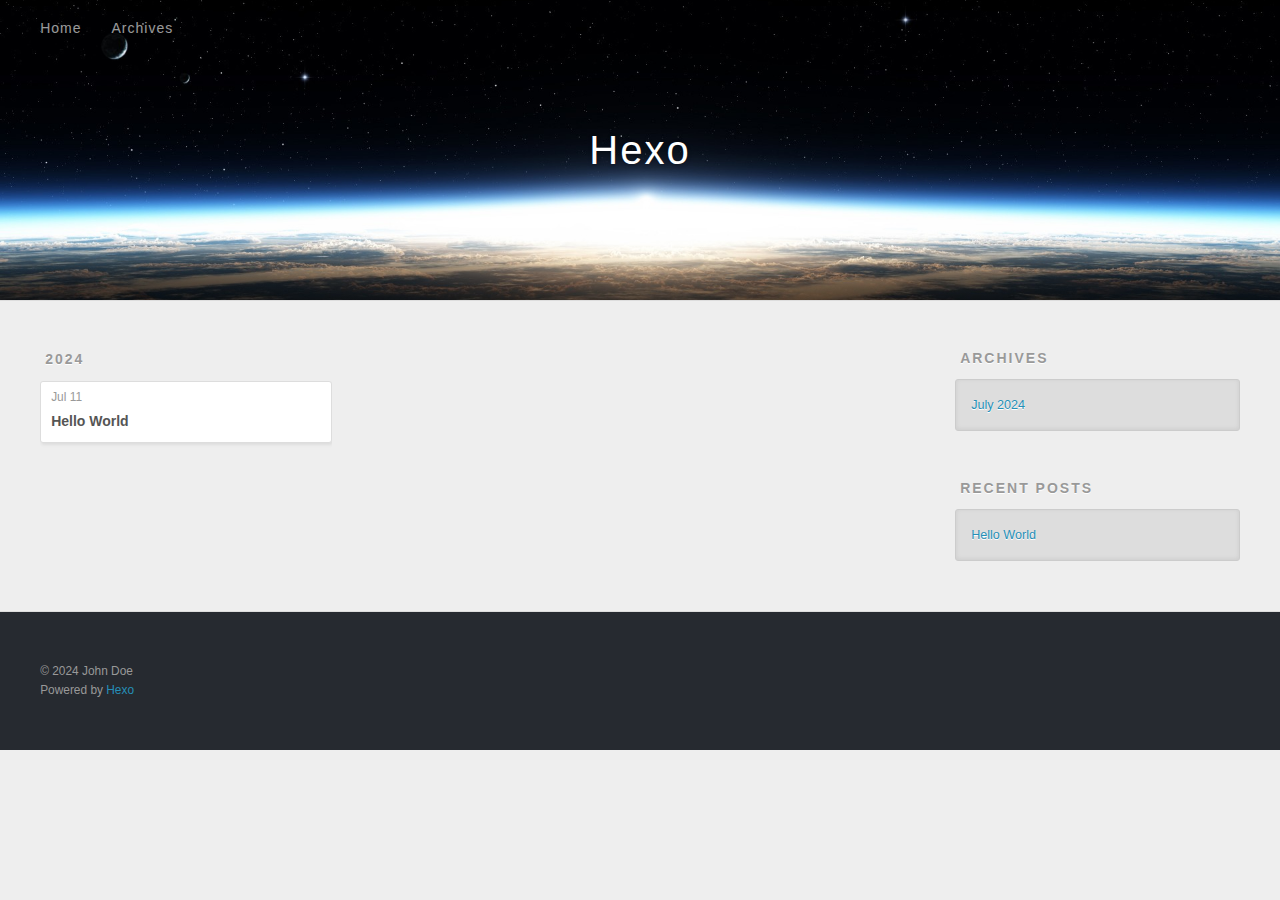
==== archives/2024/index.html @ 25bedfed "Site updated: 2024-07-11 03:18:34" ====
<!DOCTYPE html>
<html>
<head>
  <meta charset="utf-8">
  
  
  <title>Archives: 2024 | Hexo</title>
  <meta name="viewport" content="width=device-width, initial-scale=1, shrink-to-fit=no">
  <meta property="og:type" content="website">
<meta property="og:title" content="Hexo">
<meta property="og:url" content="http://example.com/archives/2024/index.html">
<meta property="og:site_name" content="Hexo">
<meta property="og:locale" content="en_US">
<meta property="article:author" content="John Doe">
<meta name="twitter:card" content="summary">
  
    <link rel="alternate" href="/atom.xml" title="Hexo" type="application/atom+xml">
  
  
    <link rel="shortcut icon" href="/favicon.png">
  
  
  
<link rel="stylesheet" href="/css/style.css">

  
    
<link rel="stylesheet" href="/fancybox/jquery.fancybox.min.css">

  
  
<meta name="generator" content="Hexo 7.3.0"></head>

<body>
  <div id="container">
    <div id="wrap">
      <header id="header">
  <div id="banner"></div>
  <div id="header-outer" class="outer">
    <div id="header-title" class="inner">
      <h1 id="logo-wrap">
        <a href="/" id="logo">Hexo</a>
      </h1>
      
    </div>
    <div id="header-inner" class="inner">
      <nav id="main-nav">
        <a id="main-nav-toggle" class="nav-icon"><span class="fa fa-bars"></span></a>
        
          <a class="main-nav-link" href="/">Home</a>
        
          <a class="main-nav-link" href="/archives">Archives</a>
        
      </nav>
      <nav id="sub-nav">
        
        
          <a class="nav-icon" href="/atom.xml" title="RSS Feed"><span class="fa fa-rss"></span></a>
        
        <a class="nav-icon nav-search-btn" title="Search"><span class="fa fa-search"></span></a>
      </nav>
      <div id="search-form-wrap">
        <form action="//google.com/search" method="get" accept-charset="UTF-8" class="search-form"><input type="search" name="q" class="search-form-input" placeholder="Search"><button type="submit" class="search-form-submit">&#xF002;</button><input type="hidden" name="sitesearch" value="http://example.com"></form>
      </div>
    </div>
  </div>
</header>

      <div class="outer">
        <section id="main">
  
  
    
    
      
      
      <section class="archives-wrap">
        <div class="archive-year-wrap">
          <a href="/archives/2024" class="archive-year">2024</a>
        </div>
        <div class="archives">
    
    <article class="archive-article archive-type-post">
  <div class="archive-article-inner">
    <header class="archive-article-header">
      <a href="/2024/07/11/hello-world/" class="archive-article-date">
  <time class="dt-published" datetime="2024-07-10T18:06:07.613Z" itemprop="datePublished">Jul 11</time>
</a>
      
  
    <h1 itemprop="name">
      <a class="archive-article-title" href="/2024/07/11/hello-world/">Hello World</a>
    </h1>
  

    </header>
  </div>
</article>
  
  
    </div></section>
  


</section>
        
          <aside id="sidebar">
  
    

  
    

  
    
  
    
  <div class="widget-wrap">
    <h3 class="widget-title">Archives</h3>
    <div class="widget">
      <ul class="archive-list"><li class="archive-list-item"><a class="archive-list-link" href="/archives/2024/07/">July 2024</a></li></ul>
    </div>
  </div>


  
    
  <div class="widget-wrap">
    <h3 class="widget-title">Recent Posts</h3>
    <div class="widget">
      <ul>
        
          <li>
            <a href="/2024/07/11/hello-world/">Hello World</a>
          </li>
        
      </ul>
    </div>
  </div>

  
</aside>
        
      </div>
      <footer id="footer">
  
  <div class="outer">
    <div id="footer-info" class="inner">
      
      &copy; 2024 John Doe<br>
      Powered by <a href="https://hexo.io/" target="_blank">Hexo</a>
    </div>
  </div>
</footer>

    </div>
    <nav id="mobile-nav">
  
    <a href="/" class="mobile-nav-link">Home</a>
  
    <a href="/archives" class="mobile-nav-link">Archives</a>
  
</nav>
    


<script src="/js/jquery-3.6.4.min.js"></script>



  
<script src="/fancybox/jquery.fancybox.min.js"></script>




<script src="/js/script.js"></script>





  </div>
</body>
</html>
---- css/style.css ----
body {
  width: 100%;
}
body:before,
body:after {
  content: "";
  display: table;
}
body:after {
  clear: both;
}
html,
body,
div,
span,
applet,
object,
iframe,
h1,
h2,
h3,
h4,
h5,
h6,
p,
blockquote,
pre,
a,
abbr,
acronym,
address,
big,
cite,
code,
del,
dfn,
em,
img,
ins,
kbd,
q,
s,
samp,
small,
strike,
strong,
sub,
sup,
tt,
var,
dl,
dt,
dd,
ol,
ul,
li,
fieldset,
form,
label,
legend,
table,
caption,
tbody,
tfoot,
thead,
tr,
th,
td {
  margin: 0;
  padding: 0;
  border: 0;
  outline: 0;
  font-weight: inherit;
  font-style: inherit;
  font-family: inherit;
  font-size: 100%;
  vertical-align: baseline;
}
body {
  line-height: 1;
  color: #000;
  background: #fff;
}
ol,
ul {
  list-style: none;
}
table {
  border-collapse: separate;
  border-spacing: 0;
  vertical-align: middle;
}
caption,
th,
td {
  text-align: left;
  font-weight: normal;
  vertical-align: middle;
}
a img {
  border: none;
}
input,
button {
  margin: 0;
  padding: 0;
}
input::-moz-focus-inner,
button::-moz-focus-inner {
  border: 0;
  padding: 0;
}
html,
body,
#container {
  height: 100%;
}
body {
  background: #eee;
  font: 14px -apple-system, BlinkMacSystemFont, "Segoe UI", "Roboto", "Oxygen", "Ubuntu", "Cantarell", "Fira Sans", "Droid Sans", "Helvetica Neue", sans-serif;
  -webkit-text-size-adjust: 100%;
}
.outer {
  max-width: 1220px;
  margin: 0 auto;
  padding: 0 20px;
}
.outer:before,
.outer:after {
  content: "";
  display: table;
}
.outer:after {
  clear: both;
}
.inner {
  display: inline;
  float: left;
  width: 98.33333333333333%;
  margin: 0 0.833333333333333%;
}
.left,
.alignleft {
  float: left;
}
.right,
.alignright {
  float: right;
}
.clear {
  clear: both;
}
#container {
  position: relative;
}
.mobile-nav-on {
  overflow: hidden;
}
#wrap {
  height: 100%;
  width: 100%;
  position: absolute;
  top: 0;
  left: 0;
  -webkit-transition: 0.2s ease-out;
  -moz-transition: 0.2s ease-out;
  -ms-transition: 0.2s ease-out;
  transition: 0.2s ease-out;
  z-index: 1;
  background: #eee;
}
.mobile-nav-on #wrap {
  left: 280px;
}
@media screen and (min-width: 768px) {
  #main {
    display: inline;
    float: left;
    width: 73.33333333333333%;
    margin: 0 0.833333333333333%;
  }
}
.article-date,
.article-category-link,
.archive-year,
.widget-title {
  text-decoration: none;
  text-transform: uppercase;
  letter-spacing: 2px;
  color: #999;
  margin-bottom: 1em;
  margin-left: 5px;
  line-height: 1em;
  text-shadow: 0 1px #fff;
  font-weight: bold;
}
.article-inner,
.archive-article-inner {
  background: #fff;
  -webkit-box-shadow: 1px 2px 3px #ddd;
  box-shadow: 1px 2px 3px #ddd;
  border: 1px solid #ddd;
  border-radius: 3px;
}
.article-entry h1,
.widget h1 {
  font-size: 2em;
}
.article-entry h2,
.widget h2 {
  font-size: 1.5em;
}
.article-entry h3,
.widget h3 {
  font-size: 1.3em;
}
.article-entry h4,
.widget h4 {
  font-size: 1.2em;
}
.article-entry h5,
.widget h5 {
  font-size: 1em;
}
.article-entry h6,
.widget h6 {
  font-size: 1em;
  color: #999;
}
.article-entry hr,
.widget hr {
  border: 1px dashed #ddd;
}
.article-entry strong,
.widget strong {
  font-weight: bold;
}
.article-entry em,
.widget em,
.article-entry cite,
.widget cite {
  font-style: italic;
}
.article-entry sup,
.widget sup,
.article-entry sub,
.widget sub {
  font-size: 0.75em;
  line-height: 0;
  position: relative;
  vertical-align: baseline;
}
.article-entry sup,
.widget sup {
  top: -0.5em;
}
.article-entry sub,
.widget sub {
  bottom: -0.2em;
}
.article-entry small,
.widget small {
  font-size: 0.85em;
}
.article-entry acronym,
.widget acronym,
.article-entry abbr,
.widget abbr {
  border-bottom: 1px dotted;
}
.article-entry ul,
.widget ul,
.article-entry ol,
.widget ol,
.article-entry dl,
.widget dl {
  margin: 0 20px;
  line-height: 1.6em;
}
.article-entry ul ul,
.widget ul ul,
.article-entry ol ul,
.widget ol ul,
.article-entry ul ol,
.widget ul ol,
.article-entry ol ol,
.widget ol ol {
  margin-top: 0;
  margin-bottom: 0;
}
.article-entry ul,
.widget ul {
  list-style: disc;
}
.article-entry ol,
.widget ol {
  list-style: decimal;
}
.article-entry dt,
.widget dt {
  font-weight: bold;
}
#header {
  height: 300px;
  position: relative;
  border-bottom: 1px solid #ddd;
}
#header:before,
#header:after {
  content: "";
  position: absolute;
  left: 0;
  right: 0;
  height: 40px;
}
#header:before {
  top: 0;
  background: -webkit-linear-gradient(rgba(0,0,0,0.2), transparent);
  background: -moz-linear-gradient(rgba(0,0,0,0.2), transparent);
  background: -ms-linear-gradient(rgba(0,0,0,0.2), transparent);
  background: linear-gradient(rgba(0,0,0,0.2), transparent);
}
#header:after {
  bottom: 0;
  background: -webkit-linear-gradient(transparent, rgba(0,0,0,0.2));
  background: -moz-linear-gradient(transparent, rgba(0,0,0,0.2));
  background: -ms-linear-gradient(transparent, rgba(0,0,0,0.2));
  background: linear-gradient(transparent, rgba(0,0,0,0.2));
}
#header-outer {
  height: 100%;
  position: relative;
}
#header-inner {
  position: relative;
  overflow: hidden;
}
#banner {
  position: absolute;
  top: 0;
  left: 0;
  width: 100%;
  height: 100%;
  background: url("images/banner.jpg") center #000;
  background-size: cover;
  z-index: -1;
}
#header-title {
  text-align: center;
  height: 40px;
  position: absolute;
  top: 50%;
  left: 0;
  margin-top: -20px;
}
#logo,
#subtitle {
  text-decoration: none;
  color: #fff;
  font-weight: 300;
  text-shadow: 0 1px 4px rgba(0,0,0,0.3);
}
#logo {
  font-size: 40px;
  line-height: 40px;
  letter-spacing: 2px;
}
#subtitle {
  font-size: 16px;
  line-height: 16px;
  letter-spacing: 1px;
}
#subtitle-wrap {
  margin-top: 16px;
}
#main-nav {
  float: left;
  margin-left: -15px;
}
.nav-icon,
.main-nav-link {
  float: left;
  color: #fff;
  opacity: 0.6;
  text-decoration: none;
  text-shadow: 0 1px rgba(0,0,0,0.2);
  -webkit-transition: opacity 0.2s;
  -moz-transition: opacity 0.2s;
  -ms-transition: opacity 0.2s;
  transition: opacity 0.2s;
  display: block;
  padding: 20px 15px;
}
.nav-icon:hover,
.main-nav-link:hover {
  opacity: 1;
}
.nav-icon {
  text-align: center;
  font-size: 14px;
  width: 14px;
  height: 14px;
  padding: 20px 15px;
  position: relative;
  cursor: pointer;
}
.main-nav-link {
  font-weight: 300;
  letter-spacing: 1px;
}
@media screen and (max-width: 479px) {
  .main-nav-link {
    display: none;
  }
}
#main-nav-toggle {
  display: none;
}
@media screen and (max-width: 479px) {
  #main-nav-toggle {
    display: block;
  }
}
#sub-nav {
  float: right;
  margin-right: -15px;
}
#search-form-wrap {
  position: absolute;
  top: 15px;
  width: 150px;
  height: 30px;
  right: -150px;
  opacity: 0;
  -webkit-transition: 0.2s ease-out;
  -moz-transition: 0.2s ease-out;
  -ms-transition: 0.2s ease-out;
  transition: 0.2s ease-out;
}
#search-form-wrap.on {
  opacity: 1;
  right: 0;
}
@media screen and (max-width: 479px) {
  #search-form-wrap {
    width: 100%;
    right: -100%;
  }
}
.search-form {
  position: absolute;
  top: 0;
  left: 0;
  right: 0;
  background: #fff;
  padding: 5px 15px;
  border-radius: 15px;
  -webkit-box-shadow: 0 0 10px rgba(0,0,0,0.3);
  box-shadow: 0 0 10px rgba(0,0,0,0.3);
}
.search-form-input {
  border: none;
  background: none;
  color: #555;
  width: 100%;
  font: 13px -apple-system, BlinkMacSystemFont, "Segoe UI", "Roboto", "Oxygen", "Ubuntu", "Cantarell", "Fira Sans", "Droid Sans", "Helvetica Neue", sans-serif;
  outline: none;
}
.search-form-input::-webkit-search-results-decoration,
.search-form-input::-webkit-search-cancel-button {
  -webkit-appearance: none;
}
.search-form-submit {
  position: absolute;
  top: 50%;
  right: 10px;
  margin-top: -7px;
  font: 13px ForkAwesome;
  border: none;
  background: none;
  color: #bbb;
  cursor: pointer;
}
.search-form-submit:hover,
.search-form-submit:focus {
  color: #777;
}
.article {
  margin: 50px 0;
}
.article-inner {
  overflow: hidden;
}
.article-meta:before,
.article-meta:after {
  content: "";
  display: table;
}
.article-meta:after {
  clear: both;
}
.article-date {
  float: left;
}
.article-category {
  float: left;
  line-height: 1em;
  color: #ccc;
  text-shadow: 0 1px #fff;
  margin-left: 8px;
}
.article-category:before {
  content: "\2022";
}
.article-category-link {
  margin: 0 12px 1em;
}
.article-header {
  padding: 20px 20px 0;
}
.article-title {
  text-decoration: none;
  font-size: 2em;
  font-weight: bold;
  color: #555;
  line-height: 1.1em;
  -webkit-transition: color 0.2s;
  -moz-transition: color 0.2s;
  -ms-transition: color 0.2s;
  transition: color 0.2s;
}
a.article-title:hover {
  color: #258fb8;
}
.article-entry {
  color: #555;
  padding: 0 20px;
}
.article-entry:before,
.article-entry:after {
  content: "";
  display: table;
}
.article-entry:after {
  clear: both;
}
.article-entry p,
.article-entry table {
  line-height: 1.6em;
  margin: 1.6em 0;
}
.article-entry h1,
.article-entry h2,
.article-entry h3,
.article-entry h4,
.article-entry h5,
.article-entry h6 {
  font-weight: bold;
}
.article-entry h1,
.article-entry h2,
.article-entry h3,
.article-entry h4,
.article-entry h5,
.article-entry h6 {
  line-height: 1.1em;
  margin: 1.1em 0;
}
.article-entry a {
  color: #258fb8;
  text-decoration: none;
}
.article-entry a:hover {
  text-decoration: underline;
}
.article-entry ul,
.article-entry ol,
.article-entry dl {
  margin-top: 1.6em;
  margin-bottom: 1.6em;
}
.article-entry img,
.article-entry video {
  max-width: 100%;
  height: auto;
  display: block;
  margin: auto;
}
.article-entry iframe {
  border: none;
}
.article-entry table {
  width: 100%;
  border-collapse: collapse;
  border-spacing: 0;
}
.article-entry th {
  font-weight: bold;
  border-bottom: 3px solid #ddd;
  padding-bottom: 0.5em;
}
.article-entry td {
  border-bottom: 1px solid #ddd;
  padding: 10px 0;
}
.article-entry blockquote {
  font-family: Georgia, "Times New Roman", serif;
  margin: 1.6em 20px;
  text-align: center;
}
.article-entry blockquote footer {
  font-size: 14px;
  margin: 1.6em 0;
  font-family: -apple-system, BlinkMacSystemFont, "Segoe UI", "Roboto", "Oxygen", "Ubuntu", "Cantarell", "Fira Sans", "Droid Sans", "Helvetica Neue", sans-serif;
}
.article-entry blockquote footer cite:before {
  content: "—";
  padding: 0 0.5em;
}
.article-entry .pullquote {
  text-align: left;
  width: 45%;
  margin: 0;
}
.article-entry .pullquote.left {
  margin-left: 0.5em;
  margin-right: 1em;
}
.article-entry .pullquote.right {
  margin-right: 0.5em;
  margin-left: 1em;
}
.article-entry .caption {
  color: #999;
  display: block;
  font-size: 0.9em;
  margin-top: 0.5em;
  position: relative;
  text-align: center;
}
.article-entry .video-container {
  position: relative;
  padding-top: 56.25%;
  height: 0;
  overflow: hidden;
}
.article-entry .video-container iframe,
.article-entry .video-container object,
.article-entry .video-container embed {
  position: absolute;
  top: 0;
  left: 0;
  width: 100%;
  height: 100%;
  margin-top: 0;
}
.article-more-link a {
  display: inline-block;
  line-height: 1em;
  padding: 6px 15px;
  border-radius: 15px;
  background: #eee;
  color: #999;
  text-shadow: 0 1px #fff;
  text-decoration: none;
}
.article-more-link a:hover {
  background: #258fb8;
  color: #fff;
  text-decoration: none;
  text-shadow: 0 1px #1e7293;
}
.article-footer {
  font-size: 0.85em;
  line-height: 1.6em;
  border-top: 1px solid #ddd;
  padding-top: 1.6em;
  margin: 0 20px 20px;
}
.article-footer:before,
.article-footer:after {
  content: "";
  display: table;
}
.article-footer:after {
  clear: both;
}
.article-footer a {
  color: #999;
  text-decoration: none;
}
.article-footer a:hover {
  color: #555;
}
.article-tag-list-item {
  float: left;
  margin-right: 10px;
}
.article-tag-list-link:before {
  content: "#";
}
.article-comment-link {
  float: right;
}
.article-comment-link:before {
  padding-right: 8px;
}
.article-share-link {
  cursor: pointer;
  float: right;
  margin-left: 20px;
}
.article-share-link:before {
  padding-right: 6px;
}
#article-nav {
  position: relative;
}
#article-nav:before,
#article-nav:after {
  content: "";
  display: table;
}
#article-nav:after {
  clear: both;
}
@media screen and (min-width: 768px) {
  #article-nav {
    margin: 50px 0;
  }
  #article-nav:before {
    width: 8px;
    height: 8px;
    position: absolute;
    top: 50%;
    left: 50%;
    margin-top: -4px;
    margin-left: -4px;
    content: "";
    border-radius: 50%;
    background: #ddd;
    -webkit-box-shadow: 0 1px 2px #fff;
    box-shadow: 0 1px 2px #fff;
  }
}
.article-nav-link-wrap {
  text-decoration: none;
  text-shadow: 0 1px #fff;
  color: #999;
  -webkit-box-sizing: border-box;
  -moz-box-sizing: border-box;
  box-sizing: border-box;
  margin-top: 50px;
  text-align: center;
  display: block;
}
.article-nav-link-wrap:hover {
  color: #555;
}
@media screen and (min-width: 768px) {
  .article-nav-link-wrap {
    width: 50%;
    margin-top: 0;
  }
}
@media screen and (min-width: 768px) {
  #article-nav-newer {
    float: left;
    text-align: right;
    padding-right: 20px;
  }
}
@media screen and (min-width: 768px) {
  #article-nav-older {
    float: right;
    text-align: left;
    padding-left: 20px;
  }
}
.article-nav-caption {
  text-transform: uppercase;
  letter-spacing: 2px;
  color: #ddd;
  line-height: 1em;
  font-weight: bold;
}
#article-nav-newer .article-nav-caption {
  margin-right: -2px;
}
.article-nav-title {
  font-size: 0.85em;
  line-height: 1.6em;
  margin-top: 0.5em;
}
.article-share-box {
  position: absolute;
  display: none;
  background: #fff;
  -webkit-box-shadow: 1px 2px 10px rgba(0,0,0,0.2);
  box-shadow: 1px 2px 10px rgba(0,0,0,0.2);
  border-radius: 3px;
  margin-left: -145px;
  overflow: hidden;
  z-index: 1;
}
.article-share-box.on {
  display: block;
}
.article-share-input {
  width: 100%;
  background: none;
  -webkit-box-sizing: border-box;
  -moz-box-sizing: border-box;
  box-sizing: border-box;
  font: 14px -apple-system, BlinkMacSystemFont, "Segoe UI", "Roboto", "Oxygen", "Ubuntu", "Cantarell", "Fira Sans", "Droid Sans", "Helvetica Neue", sans-serif;
  padding: 0 15px;
  color: #555;
  outline: none;
  border: 1px solid #ddd;
  border-radius: 3px 3px 0 0;
  height: 36px;
  line-height: 36px;
}
.article-share-links {
  background: #eee;
}
.article-share-links:before,
.article-share-links:after {
  content: "";
  display: table;
}
.article-share-links:after {
  clear: both;
}
.article-share-twitter,
.article-share-facebook,
.article-share-pinterest,
.article-share-linkedin {
  width: 50px;
  height: 36px;
  display: block;
  float: left;
  position: relative;
  color: #999;
  text-shadow: 0 1px #fff;
}
.article-share-twitter:before,
.article-share-facebook:before,
.article-share-pinterest:before,
.article-share-linkedin:before {
  font-size: 20px;
  width: 20px;
  height: 20px;
  position: absolute;
  top: 50%;
  left: 50%;
  margin-top: -10px;
  margin-left: -10px;
  text-align: center;
}
.article-share-twitter:hover,
.article-share-facebook:hover,
.article-share-pinterest:hover,
.article-share-linkedin:hover {
  color: #fff;
}
.article-share-twitter:hover {
  background: #00aced;
  text-shadow: 0 1px #008abe;
}
.article-share-facebook:hover {
  background: #3b5998;
  text-shadow: 0 1px #2f477a;
}
.article-share-pinterest:hover {
  background: #cb2027;
  text-shadow: 0 1px #a21a1f;
}
.article-share-linkedin:hover {
  background: #0077b5;
  text-shadow: 0 1px #005f91;
}
.article-gallery {
  background: #000;
  position: relative;
}
.article-gallery-photos {
  position: relative;
  overflow: hidden;
}
.article-gallery-img {
  display: none;
  max-width: 100%;
}
.article-gallery-img:first-child {
  display: block;
}
.article-gallery-img.loaded {
  position: absolute;
  display: block;
}
.article-gallery-img img {
  display: block;
  max-width: 100%;
  margin: 0 auto;
}
#comments {
  background: #fff;
  -webkit-box-shadow: 1px 2px 3px #ddd;
  box-shadow: 1px 2px 3px #ddd;
  padding: 20px;
  border: 1px solid #ddd;
  border-radius: 3px;
  margin: 50px 0;
}
#comments a {
  color: #258fb8;
}
.archives-wrap {
  margin: 50px 0;
}
.archives:before,
.archives:after {
  content: "";
  display: table;
}
.archives:after {
  clear: both;
}
.archive-year-wrap {
  margin-bottom: 1em;
}
.archives {
  -webkit-column-gap: 10px;
  -moz-column-gap: 10px;
  column-gap: 10px;
}
@media screen and (min-width: 480px) and (max-width: 767px) {
  .archives {
    -webkit-column-count: 2;
    -moz-column-count: 2;
    column-count: 2;
  }
}
@media screen and (min-width: 768px) {
  .archives {
    -webkit-column-count: 3;
    -moz-column-count: 3;
    column-count: 3;
  }
}
.archive-article {
  -webkit-column-break-inside: avoid;
  page-break-inside: avoid;
  overflow: hidden;
  break-inside: avoid-column;
}
.archive-article-inner {
  padding: 10px;
  margin-bottom: 15px;
}
.archive-article-title {
  text-decoration: none;
  font-weight: bold;
  color: #555;
  -webkit-transition: color 0.2s;
  -moz-transition: color 0.2s;
  -ms-transition: color 0.2s;
  transition: color 0.2s;
  line-height: 1.6em;
}
.archive-article-title:hover {
  color: #258fb8;
}
.archive-article-footer {
  margin-top: 1em;
}
.archive-article-date {
  color: #999;
  text-decoration: none;
  font-size: 0.85em;
  line-height: 1em;
  margin-bottom: 0.5em;
  display: block;
}
#page-nav {
  margin: 50px auto;
  background: #fff;
  -webkit-box-shadow: 1px 2px 3px #ddd;
  box-shadow: 1px 2px 3px #ddd;
  border: 1px solid #ddd;
  border-radius: 3px;
  text-align: center;
  color: #999;
  overflow: hidden;
}
#page-nav:before,
#page-nav:after {
  content: "";
  display: table;
}
#page-nav:after {
  clear: both;
}
#page-nav a,
#page-nav span {
  padding: 10px 20px;
  line-height: 1;
  height: 2ex;
}
#page-nav a {
  color: #999;
  text-decoration: none;
}
#page-nav a:hover {
  background: #999;
  color: #fff;
}
#page-nav .prev {
  float: left;
}
#page-nav .next {
  float: right;
}
#page-nav .page-number {
  display: inline-block;
}
@media screen and (max-width: 479px) {
  #page-nav .page-number {
    display: none;
  }
}
#page-nav .current {
  color: #555;
  font-weight: bold;
}
#page-nav .space {
  color: #ddd;
}
#footer {
  background: #262a30;
  padding: 50px 0;
  border-top: 1px solid #ddd;
  color: #999;
}
#footer a {
  color: #258fb8;
  text-decoration: none;
}
#footer a:hover {
  text-decoration: underline;
}
#footer-info {
  line-height: 1.6em;
  font-size: 0.85em;
}
.article-entry pre,
.article-entry .highlight {
  background: #2d2d2d;
  margin: 0 -20px;
  padding: 15px 20px;
  border-style: solid;
  border-color: #ddd;
  border-width: 1px 0;
  overflow: auto;
  color: #ccc;
  line-height: 22.400000000000002px;
}
.article-entry .highlight .gutter pre,
.article-entry .gist .gist-file .gist-data .line-numbers {
  color: #666;
  font-size: 0.85em;
}
.article-entry pre,
.article-entry code {
  font-family: "Source Code Pro", Consolas, Monaco, Menlo, Consolas, monospace;
}
.article-entry code {
  background: #eee;
  text-shadow: 0 1px #fff;
  padding: 0 0.3em;
}
.article-entry pre code {
  background: none;
  text-shadow: none;
  padding: 0;
}
.article-entry .highlight pre {
  border: none;
  margin: 0;
  padding: 0;
}
.article-entry .highlight table {
  margin: 0;
  width: auto;
}
.article-entry .highlight td {
  border: none;
  padding: 0;
}
.article-entry .highlight figcaption {
  font-size: 0.85em;
  color: #999;
  line-height: 1em;
  margin-bottom: 1em;
}
.article-entry .highlight figcaption:before,
.article-entry .highlight figcaption:after {
  content: "";
  display: table;
}
.article-entry .highlight figcaption:after {
  clear: both;
}
.article-entry .highlight figcaption a {
  float: right;
}
.article-entry .highlight .gutter {
  -moz-user-select: none;
  -ms-user-select: none;
  -webkit-user-select: none;
  -webkit-user-select: none;
  -moz-user-select: none;
  -ms-user-select: none;
  user-select: none;
}
.article-entry .highlight .gutter pre {
  text-align: right;
  padding-right: 20px;
}
.article-entry .highlight .line {
  height: 22.400000000000002px;
}
.article-entry .highlight .line.marked {
  background: #515151;
}
.article-entry .gist {
  margin: 0 -20px;
  border-style: solid;
  border-color: #ddd;
  border-width: 1px 0;
  background: #2d2d2d;
  padding: 15px 20px 15px 0;
}
.article-entry .gist .gist-file {
  border: none;
  font-family: "Source Code Pro", Consolas, Monaco, Menlo, Consolas, monospace;
  margin: 0;
}
.article-entry .gist .gist-file .gist-data {
  background: none;
  border: none;
}
.article-entry .gist .gist-file .gist-data .line-numbers {
  background: none;
  border: none;
  padding: 0 20px 0 0;
}
.article-entry .gist .gist-file .gist-data .line-data {
  padding: 0 !important;
}
.article-entry .gist .gist-file .highlight {
  margin: 0;
  padding: 0;
  border: none;
}
.article-entry .gist .gist-file .gist-meta {
  background: #2d2d2d;
  color: #999;
  font: 0.85em -apple-system, BlinkMacSystemFont, "Segoe UI", "Roboto", "Oxygen", "Ubuntu", "Cantarell", "Fira Sans", "Droid Sans", "Helvetica Neue", sans-serif;
  text-shadow: 0 0;
  padding: 0;
  margin-top: 1em;
  margin-left: 20px;
}
.article-entry .gist .gist-file .gist-meta a {
  color: #258fb8;
  font-weight: normal;
}
.article-entry .gist .gist-file .gist-meta a:hover {
  text-decoration: underline;
}
pre .comment,
pre .title {
  color: #999;
}
pre .variable,
pre .attribute,
pre .tag,
pre .regexp,
pre .ruby .constant,
pre .xml .tag .title,
pre .xml .pi,
pre .xml .doctype,
pre .html .doctype,
pre .css .id,
pre .css .class,
pre .css .pseudo {
  color: #f2777a;
}
pre .number,
pre .preprocessor,
pre .built_in,
pre .literal,
pre .params,
pre .constant {
  color: #f99157;
}
pre .class,
pre .ruby .class .title,
pre .css .rules .attribute {
  color: #9c9;
}
pre .string,
pre .value,
pre .inheritance,
pre .header,
pre .ruby .symbol,
pre .xml .cdata {
  color: #9c9;
}
pre .css .hexcolor {
  color: #6cc;
}
pre .function,
pre .python .decorator,
pre .python .title,
pre .ruby .function .title,
pre .ruby .title .keyword,
pre .perl .sub,
pre .javascript .title,
pre .coffeescript .title {
  color: #69c;
}
pre .keyword,
pre .javascript .function {
  color: #c9c;
}
@media screen and (max-width: 479px) {
  #mobile-nav {
    position: absolute;
    top: 0;
    left: 0;
    width: 280px;
    height: 100%;
    background: #191919;
    border-right: 1px solid #fff;
  }
}
@media screen and (max-width: 479px) {
  .mobile-nav-link {
    display: block;
    color: #999;
    text-decoration: none;
    padding: 15px 20px;
    font-weight: bold;
  }
  .mobile-nav-link:hover {
    color: #fff;
  }
}
@media screen and (min-width: 768px) {
  #sidebar {
    display: inline;
    float: left;
    width: 23.333333333333332%;
    margin: 0 0.833333333333333%;
  }
}
.widget-wrap {
  margin: 50px 0;
}
.widget {
  color: #777;
  text-shadow: 0 1px #fff;
  background: #ddd;
  -webkit-box-shadow: 0 -1px 4px #ccc inset;
  box-shadow: 0 -1px 4px #ccc inset;
  border: 1px solid #ccc;
  padding: 15px;
  border-radius: 3px;
}
.widget a {
  color: #258fb8;
  text-decoration: none;
}
.widget a:hover {
  text-decoration: underline;
}
.widget ul ul,
.widget ol ul,
.widget dl ul,
.widget ul ol,
.widget ol ol,
.widget dl ol,
.widget ul dl,
.widget ol dl,
.widget dl dl {
  margin-left: 15px;
  list-style: disc;
}
.widget {
  line-height: 1.6em;
  word-wrap: break-word;
  font-size: 0.9em;
}
.widget ul,
.widget ol {
  list-style: none;
  margin: 0;
}
.widget ul ul,
.widget ol ul,
.widget ul ol,
.widget ol ol {
  margin: 0 20px;
}
.widget ul ul,
.widget ol ul {
  list-style: disc;
}
.widget ul ol,
.widget ol ol {
  list-style: decimal;
}
.category-list-count,
.tag-list-count,
.archive-list-count {
  padding-left: 5px;
  color: #999;
  font-size: 0.85em;
}
.category-list-count:before,
.tag-list-count:before,
.archive-list-count:before {
  content: "(";
}
.category-list-count:after,
.tag-list-count:after,
.archive-list-count:after {
  content: ")";
}
.tagcloud a {
  margin-right: 5px;
  display: inline-block;
}
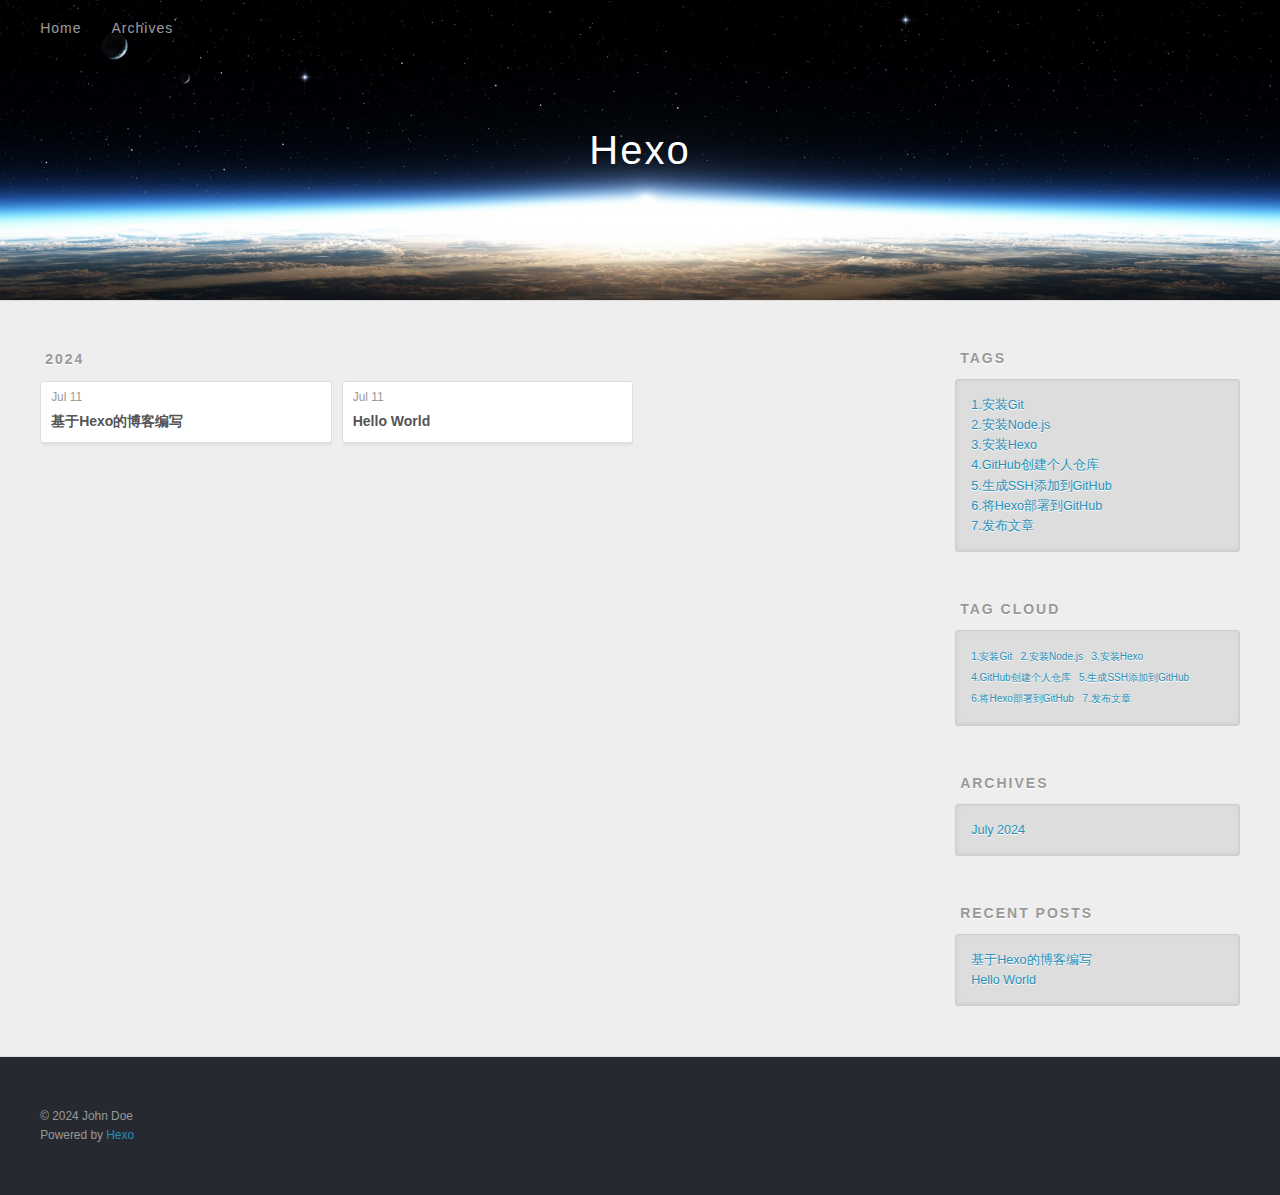
==== commit 96fcb8d8: "Site updated: 2024-07-11 09:36:58" ====
--- a/archives/2024/index.html
+++ b/archives/2024/index.html
@@ -83,6 +83,25 @@
     <article class="archive-article archive-type-post">
   <div class="archive-article-inner">
     <header class="archive-article-header">
+      <a href="/2024/07/11/%E5%9F%BA%E4%BA%8EHexo%E7%9A%84%E5%8D%9A%E5%AE%A2%E7%BC%96%E5%86%99/" class="archive-article-date">
+  <time class="dt-published" datetime="2024-07-10T21:24:06.000Z" itemprop="datePublished">Jul 11</time>
+</a>
+      
+  
+    <h1 itemprop="name">
+      <a class="archive-article-title" href="/2024/07/11/%E5%9F%BA%E4%BA%8EHexo%E7%9A%84%E5%8D%9A%E5%AE%A2%E7%BC%96%E5%86%99/">基于Hexo的博客编写</a>
+    </h1>
+  
+
+    </header>
+  </div>
+</article>
+  
+    
+    
+    <article class="archive-article archive-type-post">
+  <div class="archive-article-inner">
+    <header class="archive-article-header">
       <a href="/2024/07/11/hello-world/" class="archive-article-date">
   <time class="dt-published" datetime="2024-07-10T18:06:07.613Z" itemprop="datePublished">Jul 11</time>
 </a>
@@ -110,9 +129,23 @@
 
   
     
-
-  
-    
+  <div class="widget-wrap">
+    <h3 class="widget-title">Tags</h3>
+    <div class="widget">
+      <ul class="tag-list" itemprop="keywords"><li class="tag-list-item"><a class="tag-list-link" href="/tags/1-%E5%AE%89%E8%A3%85Git/" rel="tag">1.安装Git</a></li><li class="tag-list-item"><a class="tag-list-link" href="/tags/2-%E5%AE%89%E8%A3%85Node-js/" rel="tag">2.安装Node.js</a></li><li class="tag-list-item"><a class="tag-list-link" href="/tags/3-%E5%AE%89%E8%A3%85Hexo/" rel="tag">3.安装Hexo</a></li><li class="tag-list-item"><a class="tag-list-link" href="/tags/4-GitHub%E5%88%9B%E5%BB%BA%E4%B8%AA%E4%BA%BA%E4%BB%93%E5%BA%93/" rel="tag">4.GitHub创建个人仓库</a></li><li class="tag-list-item"><a class="tag-list-link" href="/tags/5-%E7%94%9F%E6%88%90SSH%E6%B7%BB%E5%8A%A0%E5%88%B0GitHub/" rel="tag">5.生成SSH添加到GitHub</a></li><li class="tag-list-item"><a class="tag-list-link" href="/tags/6-%E5%B0%86Hexo%E9%83%A8%E7%BD%B2%E5%88%B0GitHub/" rel="tag">6.将Hexo部署到GitHub</a></li><li class="tag-list-item"><a class="tag-list-link" href="/tags/7-%E5%8F%91%E5%B8%83%E6%96%87%E7%AB%A0/" rel="tag">7.发布文章</a></li></ul>
+    </div>
+  </div>
+
+
+  
+    
+  <div class="widget-wrap">
+    <h3 class="widget-title">Tag Cloud</h3>
+    <div class="widget tagcloud">
+      <a href="/tags/1-%E5%AE%89%E8%A3%85Git/" style="font-size: 10px;">1.安装Git</a> <a href="/tags/2-%E5%AE%89%E8%A3%85Node-js/" style="font-size: 10px;">2.安装Node.js</a> <a href="/tags/3-%E5%AE%89%E8%A3%85Hexo/" style="font-size: 10px;">3.安装Hexo</a> <a href="/tags/4-GitHub%E5%88%9B%E5%BB%BA%E4%B8%AA%E4%BA%BA%E4%BB%93%E5%BA%93/" style="font-size: 10px;">4.GitHub创建个人仓库</a> <a href="/tags/5-%E7%94%9F%E6%88%90SSH%E6%B7%BB%E5%8A%A0%E5%88%B0GitHub/" style="font-size: 10px;">5.生成SSH添加到GitHub</a> <a href="/tags/6-%E5%B0%86Hexo%E9%83%A8%E7%BD%B2%E5%88%B0GitHub/" style="font-size: 10px;">6.将Hexo部署到GitHub</a> <a href="/tags/7-%E5%8F%91%E5%B8%83%E6%96%87%E7%AB%A0/" style="font-size: 10px;">7.发布文章</a>
+    </div>
+  </div>
+
   
     
   <div class="widget-wrap">
@@ -131,6 +164,10 @@
       <ul>
         
           <li>
+            <a href="/2024/07/11/%E5%9F%BA%E4%BA%8EHexo%E7%9A%84%E5%8D%9A%E5%AE%A2%E7%BC%96%E5%86%99/">基于Hexo的博客编写</a>
+          </li>
+        
+          <li>
             <a href="/2024/07/11/hello-world/">Hello World</a>
           </li>
         
